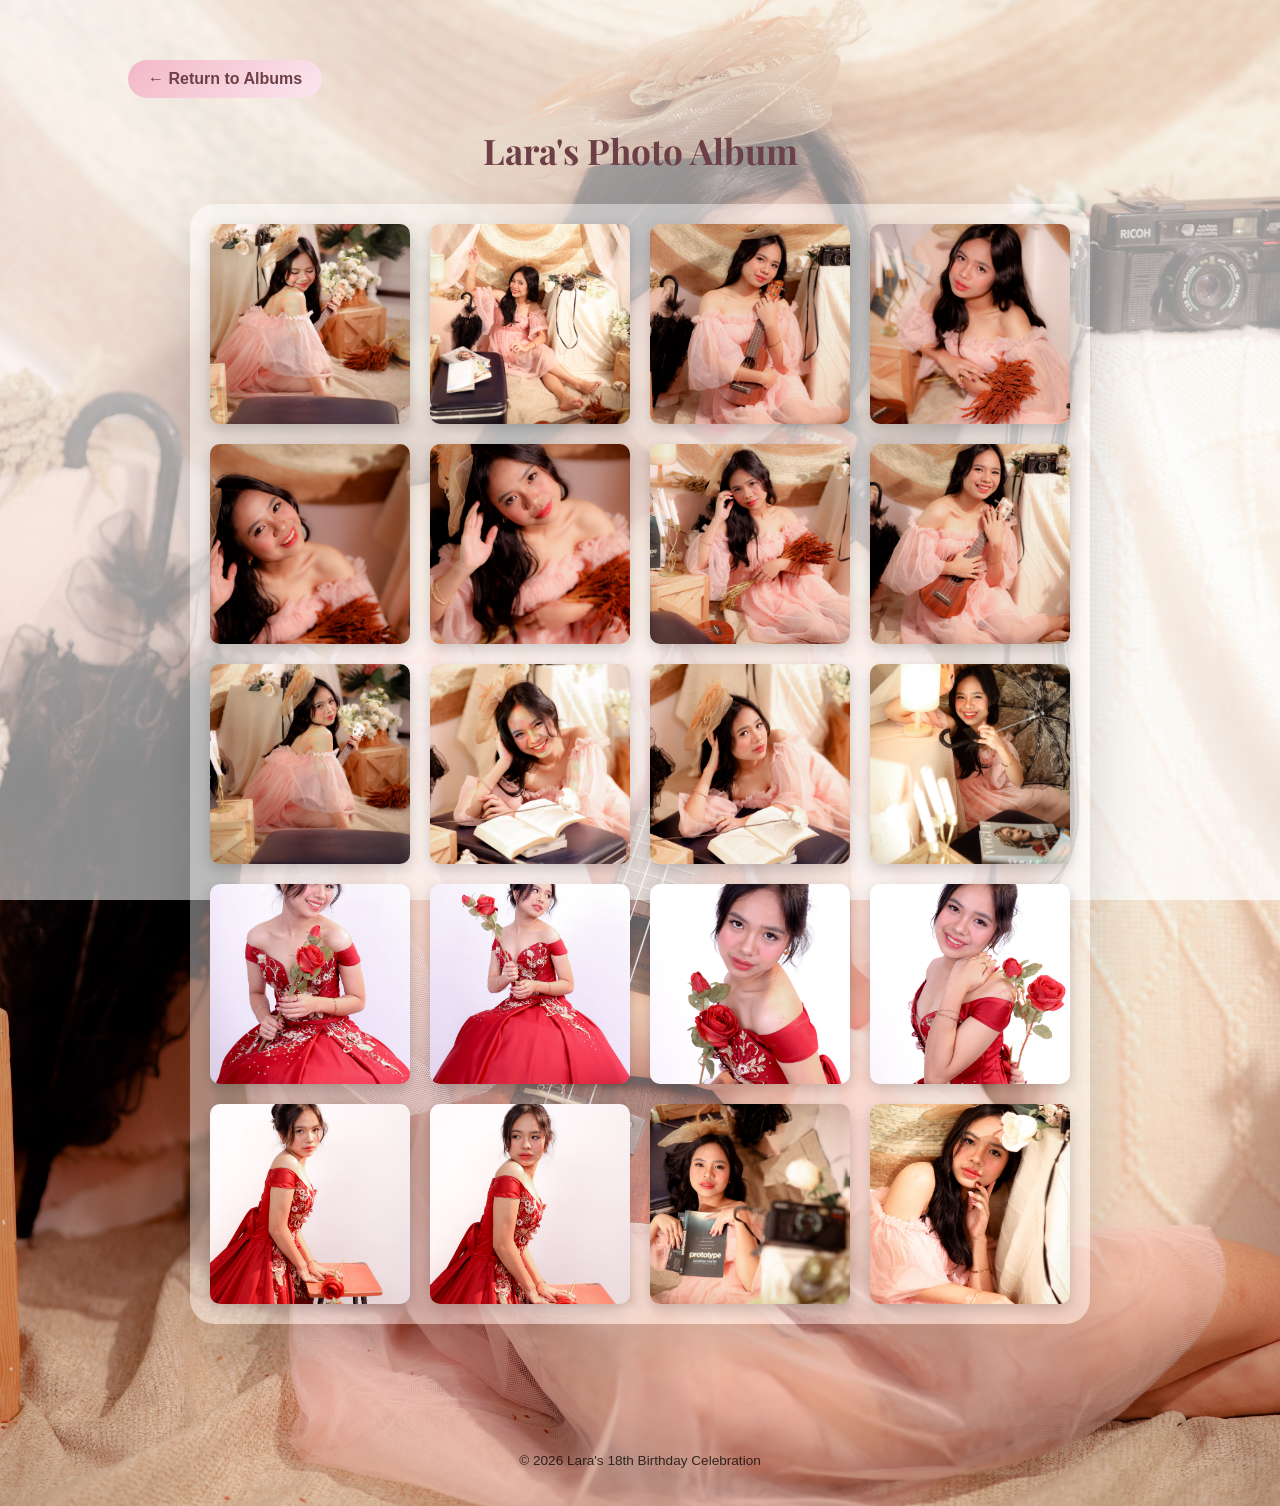
==== albums.html @ d68a82c3 "First Commit" ====
<!DOCTYPE html>
<html lang="tl">
<head>
<meta charset="UTF-8">
<meta name="viewport" content="width=device-width, initial-scale=1.0">

<title>Lara's Photo Album</title>

<link rel="stylesheet" href="style.css">

</head>
<body>

<section class="albums-page">

<div class="return-container">
    <a href="main.html#albums" class="btn-return">← Return to Albums</a>
</div>

<h2>Lara's Photo Album</h2>

<div class="albums-container">
    <div class="albums-grid">

        <img src="Photos/Lara1.jpg" alt="">
        <img src="Photos/Lara2.jpg" alt="">
        <img src="Photos/Lara3.jpg" alt="">
        <img src="Photos/Lara4.jpg" alt="">
        <img src="Photos/Lara5.jpg" alt="">
        <img src="Photos/Lara6.jpg" alt="">
        <img src="Photos/Lara7.jpg" alt="">
        <img src="Photos/Lara8.jpg" alt="">
        <img src="Photos/Lara9.jpg" alt="">
        <img src="Photos/Lara10.jpg" alt="">
        <img src="Photos/Lara11.jpg" alt="">
        <img src="Photos/Lara12.jpg" alt="">
        <img src="Photos/Lara13.jpg" alt="">
        <img src="Photos/Lara14.jpg" alt="">    
        <img src="Photos/Lara15.jpg" alt="">
        <img src="Photos/Lara16.jpg" alt="">
        <img src="Photos/Lara17.jpg" alt="">
        <img src="Photos/Lara18.jpg" alt="">
        <img src="Photos/Lara19.jpg" alt="">
        <img src="Photos/Lara20.jpg" alt="">

    </div>
</div>

</section>


<footer>
    <p>&copy; 2026 Lara's 18th Birthday Celebration</p>
</footer>

<!-- Lightbox Overlay -->
<div id="lightbox" class="lightbox">
    <span class="close">&times;</span>
    <img class="lightbox-img" src="" alt="">
</div>

<script>
function toggleMenu(){
    document.getElementById("navLinks").classList.toggle("show");
}
</script>

<script>
const lightbox = document.getElementById('lightbox');
const lightboxImg = document.querySelector('.lightbox-img');
const closeBtn = document.querySelector('.lightbox .close');

// enlarge when photo clicked
document.querySelectorAll('.albums-grid img').forEach(img => {
    img.addEventListener('click', () => {
        lightbox.style.display = 'flex';
        lightboxImg.src = img.src;
    });
});

// Close bttn
closeBtn.addEventListener('click', () => {
    lightbox.style.display = 'none';
});

// Close when outside clicked
lightbox.addEventListener('click', (e) => {
    if (e.target === lightbox) {
        lightbox.style.display = 'none';
    }
});
</script>

</body>
</html>
---- style.css ----
@import url('https://fonts.googleapis.com/css2?family=Playfair+Display:wght@500;600;700&family=Poppins:wght@300;400;500&family=Great+Vibes&display=swap');

* {
    box-sizing: border-box;
}
html, body{
    overflow-x: hidden;
    width: 100%;
}

body {
    margin: 0;
    padding: 0;
    font-family: Arial, sans-serif;

    /* Background image */
    background: linear-gradient(
        rgba(255,255,255,0.55),
        rgba(255,255,255,0.55)
    ),
    url("Photos/Lara3.jpg");

    background-size: cover;
    background-position: center 25%;
    background-repeat: no-repeat;
    background-attachment: fixed;
}

/* soft watercolor texture illusion */
body::before {
    content: "";
    position: fixed;
    inset: 0;
    background-image:
        radial-gradient(circle at top left, rgba(255,255,255,0.6), transparent 50%),
        radial-gradient(circle at bottom right, rgba(255,255,255,0.4), transparent 55%);
    pointer-events: none;
    z-index: -1;
}

/* NAVIGATION */
nav {
    position: sticky;
    top: 0;
    background: rgba(255,255,255,0.65);
    backdrop-filter: blur(10px);
    box-shadow: 0 8px 20px rgba(0,0,0,0.08);
    z-index: 100;
}

nav{
    position:sticky;
    top:0;
    width:100%;
}

.nav-container{
    max-width:1100px;
    margin:auto;
    display:flex;
    align-items:center;
    justify-content:space-between;
    padding:14px 20px;
}

/* LOGO */
.logo{
    font-family:'Playfair Display', serif;
    font-size:1.2rem;
    font-weight:600;
}

/* NAV LINKS */
.nav-links{
    display:flex;
    gap:25px;
    align-items:center;
}

/* BURGER */
.burger{
    display:none;
    font-size:24px;
    cursor:pointer;
}

.nav-container a {
    text-decoration: none;
    font-weight: 500;
    color: #6b4e4e;
    transition: 0.3s ease;
}

.nav-container a:hover {
    color: #c08497;
}

/* DROPDOWN */
.dropdown-content {
    display: none;
    position: absolute;
    background: rgba(255,255,255,0.9);
    border-radius: 12px;
    box-shadow: 0 15px 30px rgba(0,0,0,0.15);
    overflow: hidden;
}

.dropdown-content a {
    display: block;
    padding: 10px 18px;
    font-size: 0.9rem;
}

.dropdown-content.show {
    display: block;
}

/* DROPDOWN FIX */
.dropdown {
    position: relative;
}

.dropdown-content {
    top: 100%;
    left: 0;
    min-width: 180px;
}

/* MOBILE NAVIGATION */
@media (max-width: 768px) {

    @media (max-width:768px){

.nav-links{
    position:absolute;
    top:65px;
    left:0;
    width:100vw;
    background:rgba(255,255,255,0.95);
    backdrop-filter:blur(10px);

    flex-direction:column;
    align-items:center;
    gap:20px;
    padding:25px 0;

    display:none;
    box-shadow:0 10px 25px rgba(0,0,0,0.15);
}

/* SHOW MENU */
.nav-links.show{
    display:flex;
}

/* BURGER SHOW */
.burger{
    display:block;
}

.hero-divider{
    width:120px;
    height:2px;
    margin:20px auto 25px;
    background:linear-gradient(to right,#e7b7c4,#c9a27e,#e7b7c4);
    border-radius:5px;
}   

/* DROPDOWN MOBILE */
.dropdown-content{
    position:static;
    box-shadow:none;
    background:transparent;
}

}

    .nav-container a {
        font-size: 1rem;
    }

    .dropdown-content {
        position: static;
        width: 100%;
        box-shadow: none;
        border-radius: 15px;
        margin-top: 10px;
    }

}

/* HERO */
header {
    padding: 90px 20px 60px;
    text-align: center;
}

header{
    width:100%;
    display:block;
    justify-content:center;
}

.invite-text {
    font-size: 1.05rem;
    letter-spacing: 5px;
    text-transform: uppercase;
    color: #a86c7a;
    margin-bottom: 15px;
}

 header {
        padding: 70px 15px 40px;
    }

    h1{
    font-family:'Playfair Display', serif;
    font-size:3.5rem;
    font-weight:600;
    margin:10px 0;
}

    .age-badge {
        font-size: 0.95rem;
    }

    .profile-frame {
        width: 140px;
        height: 140px;
    }

.age-badge {
    font-family: 'Playfair Display', serif;
    letter-spacing: 6px;
    font-size: 1.3rem;
    margin-bottom: 30px;
    color:#6d3f47;
}

@media (max-width: 768px) {

    .card {
        padding: 25px 20px;
        border-radius: 22px;
    }

    section {
        padding: 40px 15px;
    }

    .program-list li {
        font-size: 0.95rem;
        padding: 10px 0;
    }

    

}

@media (max-width: 480px) {

    .button-grid {
        grid-template-columns: 1fr;
    }

}

/* PROFILE IMAGE */
.profile-frame {
    margin: 25px auto;
    width: 180px;
    height: 180px;
    border-radius: 50%;
    padding: 8px;
    background: linear-gradient(135deg, #f3b8c8, #fce1ea);
}

.profile-pic {
    width: 100%;
    height: 100%;
    border-radius: 50%;
    object-fit: cover;
}

/* EVENT DETAILS */
.event-details p {
    margin: 6px 0;
    font-size: 0.95rem;
}

/* SECTIONS */
section {
    padding: 60px 15px;
    width: 100%;
    text-align: center;
}

section h2 {
    font-family: 'Playfair Display', serif;
    font-size: 2.2rem;
    margin-bottom: 25px;
    color: #6d3f47;
}

/* CARD */
.card {
    width: 90%;
    max-width: 850px;
    margin: auto;
    padding: 40px;
    background: rgba(255,255,255,0.40);
    border-radius: 28px;
    box-shadow: 0 30px 60px rgba(0,0,0,0.12);
    animation: slideUp 1s ease;
}

/* PROGRAM */
.program-list {
    list-style: none;
    padding: 0;
}

.program-list li {
    padding: 12px 0;
    font-size: 1rem;
}

.program-list span {
    font-weight: 600;
    margin-right: 10px;
}


/* PARTICIPANT BUTTONS */
.button-grid {
    display: grid;
    grid-template-columns: repeat(auto-fit, minmax(160px, 1fr));
    gap: 15px;
}

.btn-participant {
    text-decoration: none;
    padding: 14px;
    border-radius: 30px;
    background: linear-gradient(135deg, #f3b8c8, #fbe6ef);
    color: #6d3f47;
    font-weight: 500;
    transition: 0.35s ease;
}

.btn-participant:hover {
    transform: translateY(-3px);
    box-shadow: 0 12px 25px rgba(0,0,0,0.15);
}

/* PARTICIPANTS CONTAINER */
.participants{
    max-width: 900px;
    margin: 40px auto;
    padding: 35px 40px;

    background: rgba(255,255,255,0.40);
    border-radius: 25px;

    display: grid;
    grid-template-columns: 1fr 1fr;
    gap: 18px 60px;

    box-shadow: 0 25px 60px rgba(0,0,0,0.15);
}

/* REMOVE OLD CARD STYLE */
.participants .card{
    background: none;
    box-shadow: none;
    padding: 8px 0;
    font-size: 0.95rem;
}

/* NUMBER STYLE */
.participants span{
    font-weight: 600;
    margin-right: 8px;
    color: #6d3f47;
}

/* MOBILE VIEW */
@media (max-width: 768px){


    .participants{
        max-height:65vh;  
        overflow-y:auto;   
        padding:25px;
    }

    .participants{
        scroll-behavior:smooth;
    }

    .participants::after{
    content:"";
    position:sticky;
    bottom:0;
    height:40px;
    display:block;
    background:linear-gradient(to bottom, transparent, rgba(255,255,255,0.4));
}
    .container{
        width:100%;
        padding:20px;
    }

    h1{
        font-size:3rem;
        text-align:center;
    }

    .participants{
        width:100%;
        grid-template-columns:1fr;
        gap:18px;
        margin-top:25px;
    }

    .participants .card{
        font-size:1.05rem;
        padding:12px 0;
    }

    .nav-footer{
        margin-top:30px;
        gap:20px;
    }

}
/* FOOTER */
footer {
    text-align: center;
    padding: 25px;
    font-size: 0.85rem;
    opacity: 0.75;
}

/* PARTICIPANT PAGE NAVIGATION */
.nav-footer {
    margin-top: 40px;
    display: flex;
    justify-content: center;
    align-items: center;
    gap: 30px;
}

.nav-btn {
    width: 52px;
    height: 52px;
    border-radius: 50%;
    border: none;
    background: linear-gradient(135deg, #f3b8c8, #fbe6ef);
    color: #6d3f47;
    font-size: 1.4rem;
    cursor: pointer;
    box-shadow: 0 10px 25px rgba(0,0,0,0.15);
    transition: 0.35s ease;
}

.nav-btn:hover {
    transform: translateY(-3px);
    box-shadow: 0 18px 35px rgba(0,0,0,0.2);
}

.nav-return {
    text-decoration: none;
    padding: 14px 30px;
    border-radius: 40px;
    background: rgba(255,255,255,0.6);
    color: #6d3f47;
    font-weight: 500;
    letter-spacing: 1px;
    backdrop-filter: blur(6px);
    box-shadow: 0 10px 25px rgba(0,0,0,0.15);
    transition: 0.35s ease;
}

.nav-return:hover {
    background: rgba(255,255,255,0.85);
    transform: translateY(-2px);
}

/* ALBUM PREVIEW SECTION */

.album-preview{
    display:grid;
    grid-template-columns: repeat(4,1fr);
    gap:15px;
    margin-top:20px;
}

.album-preview img{
    width:100%;
    height:200px;
    object-fit:cover;
    border-radius:10px;
    transition:0.3s;
}

.album-preview img:hover{
    transform:scale(1.05);
}

/* VIEW MORE BUTTON */

.album-button{
    text-align:center;
    margin-top:25px;
}

.btn-view-more{
    display:inline-block;
    padding:12px 30px;
    background:linear-gradient(135deg, #f3b8c8, #fbe6ef);
    color:#6d3f47;
    text-decoration:none;
    border-radius:25px;
    font-weight:bold;
    transition:0.3s;
}

.btn-view-more:hover{
    transform: translateY(-3px);
    box-shadow: 0 12px 25px rgba(0,0,0,0.15);
}

/* MOBILE */

@media (max-width:768px){

    .album-preview{
        grid-template-columns: repeat(2,1fr);
    }

}

/* ALBUM PAGE */

.albums-page{
    padding:60px 10%;
    text-align:center;
}

.albums-page h2{
    margin-bottom:30px;
}

/* GALLERY GRID */

.albums-grid{
    display:grid;
    grid-template-columns: repeat(4,1fr);
    gap:20px;
}

.albums-grid img{
    width:100%;
    height:250px;
    object-fit:cover;

    border-radius:10px;

    box-shadow:0 5px 15px rgba(0,0,0,0.2);

    transition:0.3s;
}

.albums-grid img:hover{
    transform:scale(1.05);
}

/* TABLET */

@media (max-width:900px){

.albums-grid{
    grid-template-columns: repeat(3,1fr);
}

}

/* MOBILE */

@media (max-width:600px){

.albums-grid{
    grid-template-columns: repeat(2,1fr);
}

}

/* Albums Container */
.albums-container {
    max-width: 900px;
    margin: 30px auto;
    padding: 20px;
    background: rgba(255,255,255,0.4);
    border-radius: 25px;
    box-shadow: 0 25px 60px rgba(0,0,0,0.15);
}

/* Album Images */
.albums-grid img {
    width: 100%;
    height: 200px;
    object-fit: cover;
    border-radius: 10px;
    transition: 0.3s;
}

.albums-grid img:hover {
    transform: scale(1.05);
}

/* MOBILE: make the container scrollable */
@media (max-width: 768px) {

    .albums-container {
        max-height: 65vh; 
        overflow-y: auto;  
        padding: 15px;
    }

    .albums-container::after {
        content: "";
        position: sticky;
        bottom: 0;
        height: 40px;
        display: block;
        background: linear-gradient(to bottom, transparent, rgba(255,255,255,0.4));
    }

    .albums-grid {
        display: grid;
        grid-template-columns: 1fr; 
        gap: 15px;
    }

    .albums-grid img {
        height: 180px;
    }
}

/* RETURN BUTTON */

.return-container{
    text-align:left;
    margin-bottom:20px;
}

.btn-return{
    display:inline-block;
    padding:10px 20px;
    background:linear-gradient(135deg, #f3b8c8, #fbe6ef);
    color:#6d3f47;
    text-decoration:none;
    border-radius:20px;
    font-weight:bold;
    transition:0.3s;
}

.btn-return:hover{
    transform: translateY(-3px);
    box-shadow: 0 12px 25px rgba(0,0,0,0.15);
}

/* Lightbox Overlay */
.lightbox {
    display: none;
    position: fixed;
    top: 0;
    left: 0;
    width: 100%;
    height: 100%;
    background: rgba(0,0,0,0.8);
    justify-content: center;
    align-items: center;
    z-index: 9999;
}

.lightbox-img {
    max-width: 90%;
    max-height: 90%;
    border-radius: 12px;
    box-shadow: 0 20px 50px rgba(0,0,0,0.5);
    transition: transform 0.3s ease;
}

.lightbox-img:hover {
    transform: scale(1.05);
}

.lightbox .close {
    position: absolute;
    top: 20px;
    right: 30px;
    font-size: 2.5rem;
    color: #fff;
    cursor: pointer;
}

/* ANIMATIONS */
@keyframes fadeIn {
    from { opacity: 0 }
    to { opacity: 1 }
}

@keyframes slideUp {
    from {
        opacity: 0;
        transform: translateY(40px);
    }
    to {
        opacity: 1;
        transform: translateY(0);
    }
}
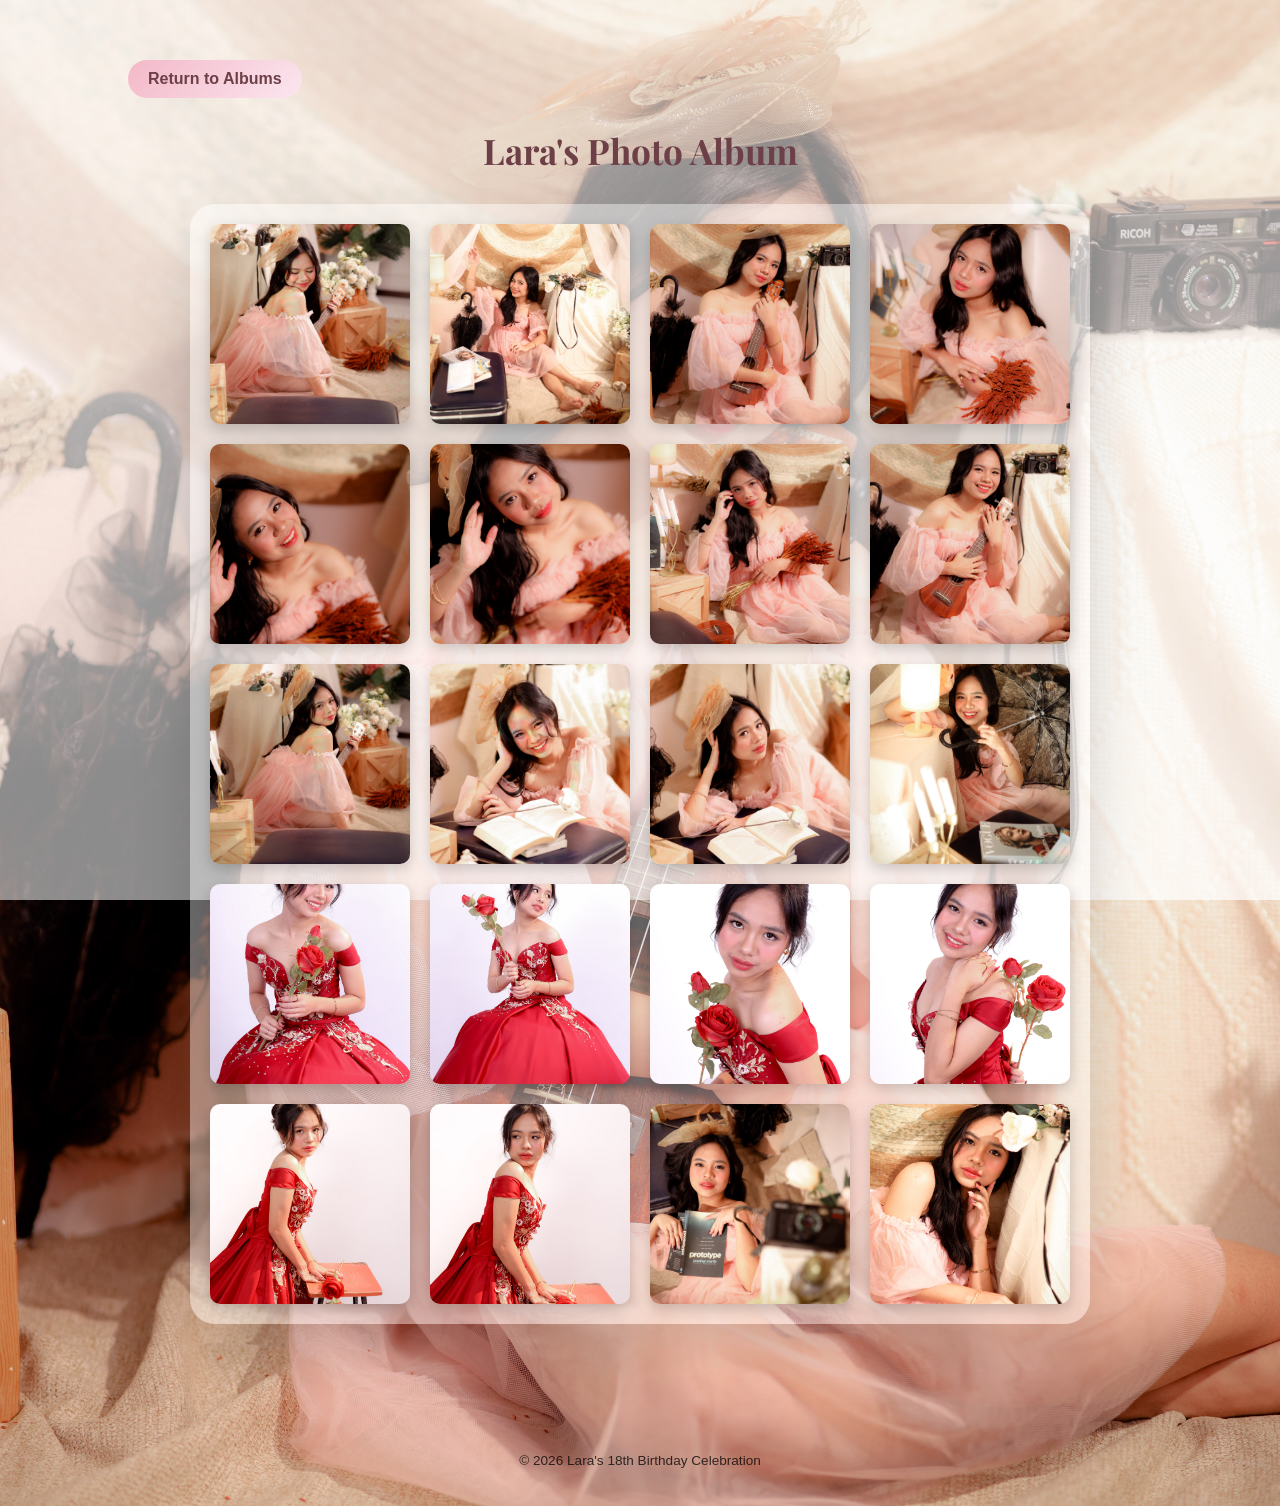
==== commit c143fa49: "First Commit" ====
--- a/albums.html
+++ b/albums.html
@@ -14,7 +14,7 @@
 <section class="albums-page">
 
 <div class="return-container">
-    <a href="main.html#albums" class="btn-return">← Return to Albums</a>
+    <a href="index.html#albums" class="btn-return">Return to Albums</a>
 </div>
 
 <h2>Lara's Photo Album</h2>
--- a/style.css
+++ b/style.css
@@ -334,7 +334,7 @@
 /* PARTICIPANT BUTTONS */
 .button-grid {
     display: grid;
-    grid-template-columns: repeat(auto-fit, minmax(160px, 1fr));
+    grid-template-columns: repeat(3, 1fr);
     gap: 15px;
 }
 
